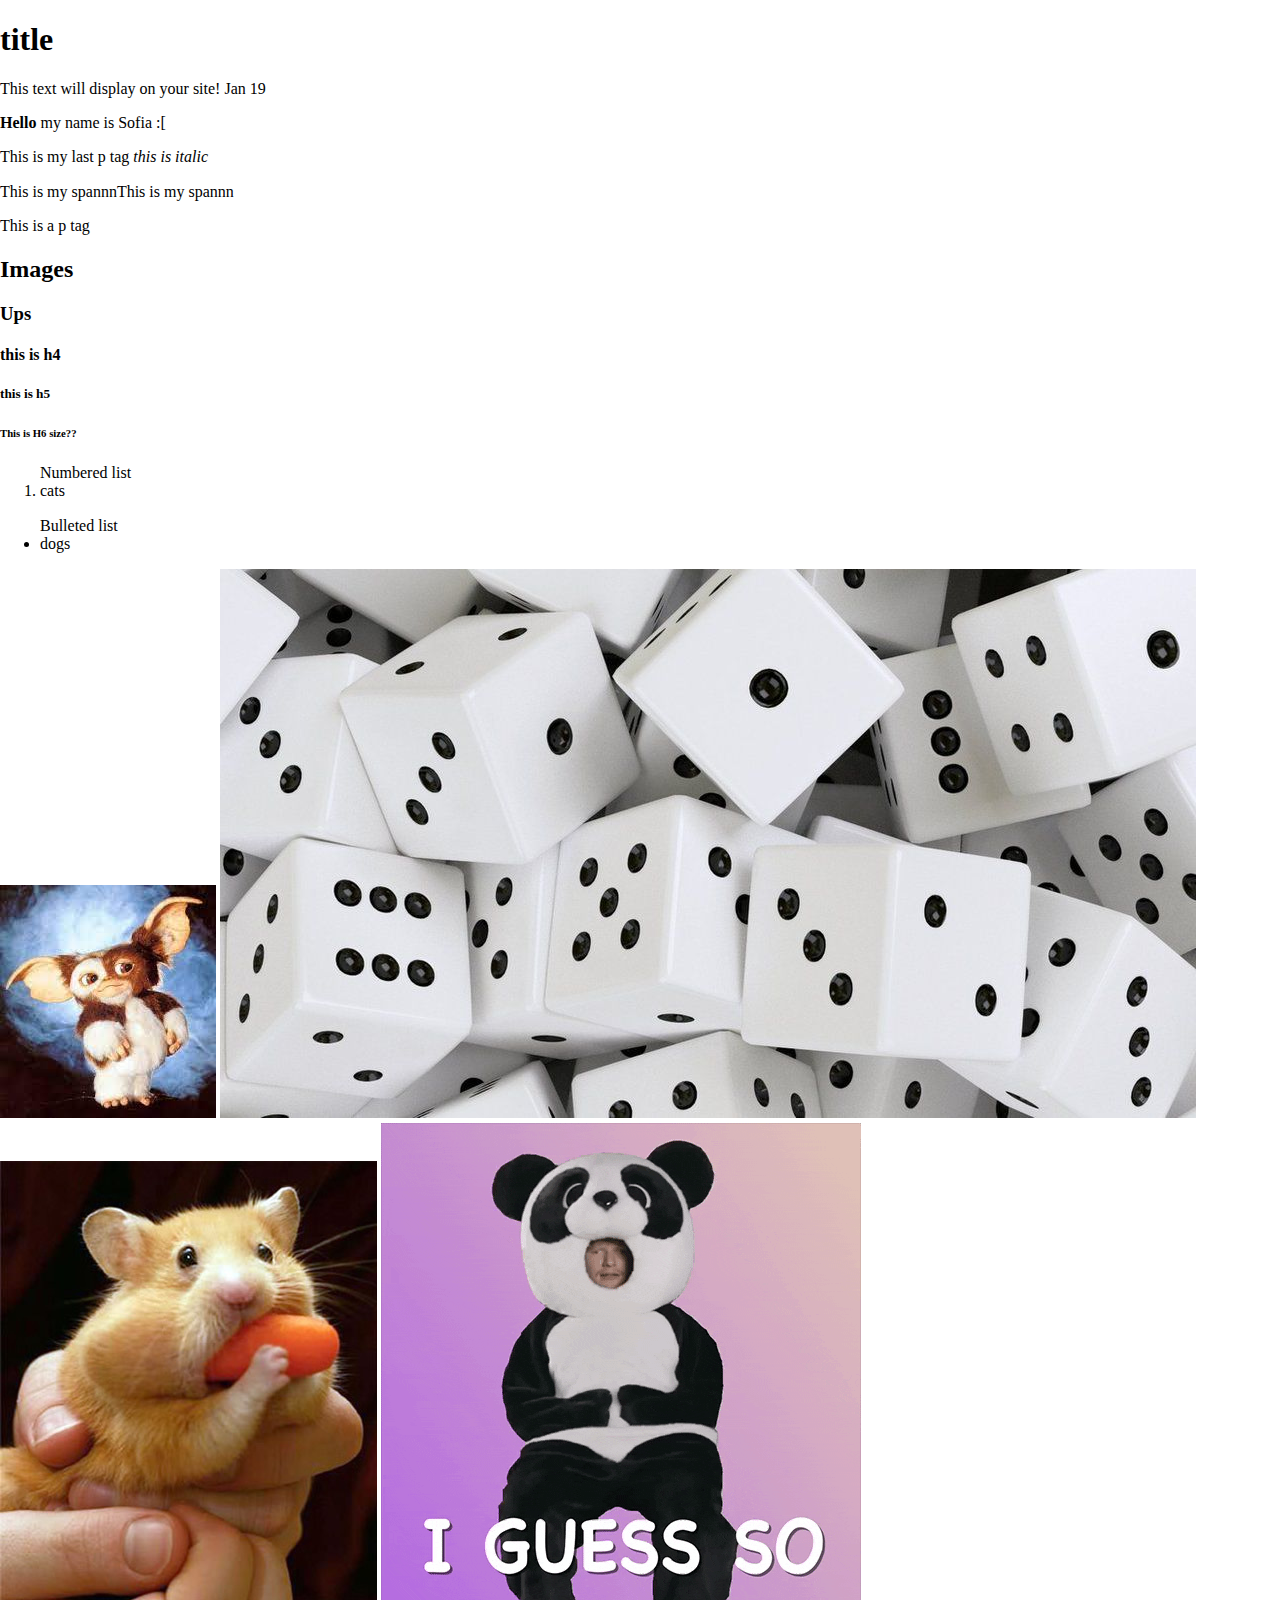
==== index.html @ 3a78d62b "Added text styles" ====
<!doctype html>
<html class="no-js" lang="en">

<head>
  <meta charset="utf-8">
  <title>Spring2023</title>
  <meta name="description" content="This site will serve as the hub for many sub responsive layouts">
  <meta name="viewport" content="width=device-width, initial-scale=1">

  <meta property="og:title" content="">
  <meta property="og:type" content="">
  <meta property="og:url" content="">
  <meta property="og:image" content="">

  <link rel="manifest" href="site.webmanifest">
  <link rel="apple-touch-icon" href="icon.png">
  <!-- Place favicon.ico in the root directory -->

  <link rel="stylesheet" href="css/normalize.css">
  <link rel="stylesheet" href="css/main.css">

  <meta name="theme-color" content="#fafafa">
</head>

<body>
  <!-- Place your site's HTML here -->
  <h1>title</h1>
  <p>This text will display on your site! Jan 19</p>
  <p><strong>Hello</strong> my name is Sofia :[</p>
  <p> This is my last p tag <em>this is italic</em></p>
  <span>This is my spannn</span><span>This is my spannn</span><p>This is a p tag</p>
  <h2>Images</h2>
  <h3>Ups</h3>
  <h4>this is h4</h4>
  <h5>this is h5</h5>
  <h6> This is H6 size??</h6>
  <ol> Numbered list
    <li>cats</li>
  </ol> 
  <ul> Bulleted list
    <li>dogs</li>
  </ul>
  <img src="img/giz2.jpg" alt="Image of gremblin character"> 
  <img src="img/_89716241_thinkstockphotos-523060154.jpg" alt="image of dice"> 
  <img src="img/random-animals-animals-8675984-377-442.jpg" alt="hamster eating carrot"> 
  <img src="img/giphy.gif" alt="panda gif">

  <script src="js/main.js"></script>
</body>

</html>
---- css/main.css ----
/* Place CSS styles here */
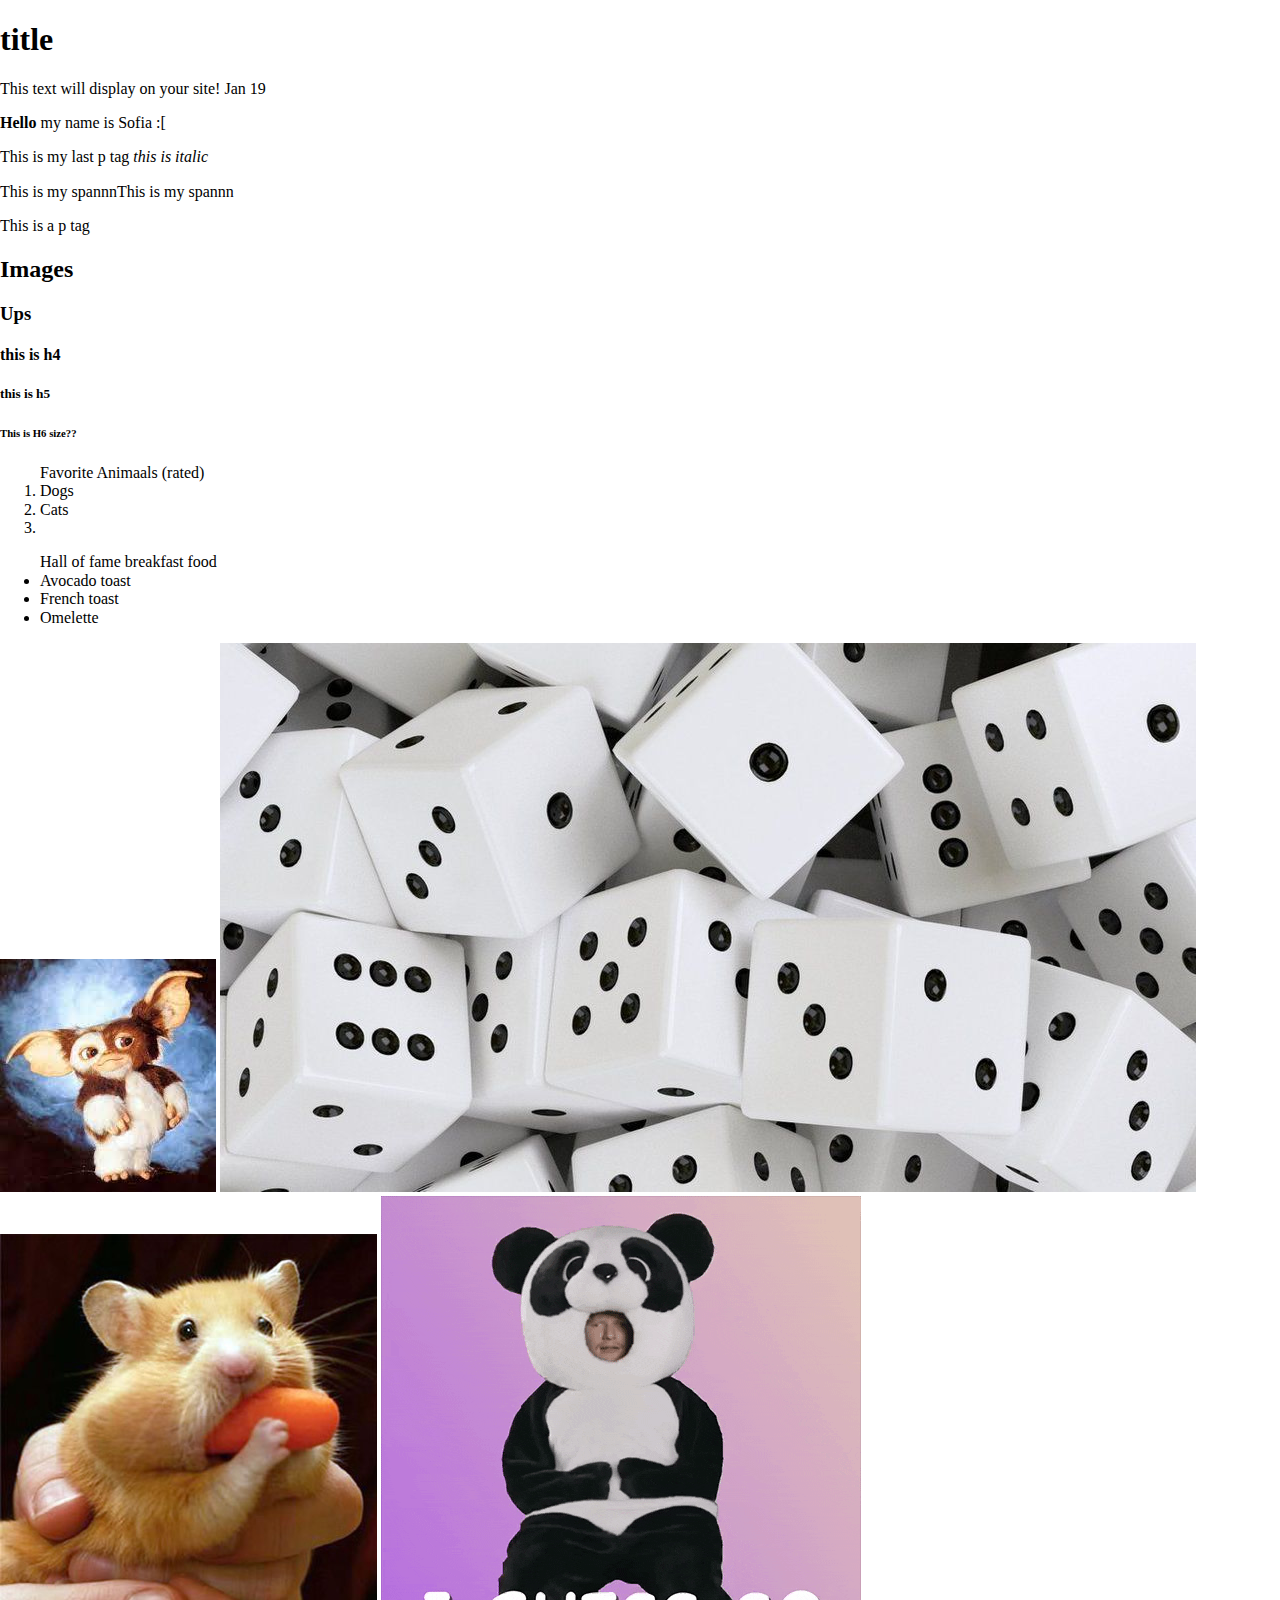
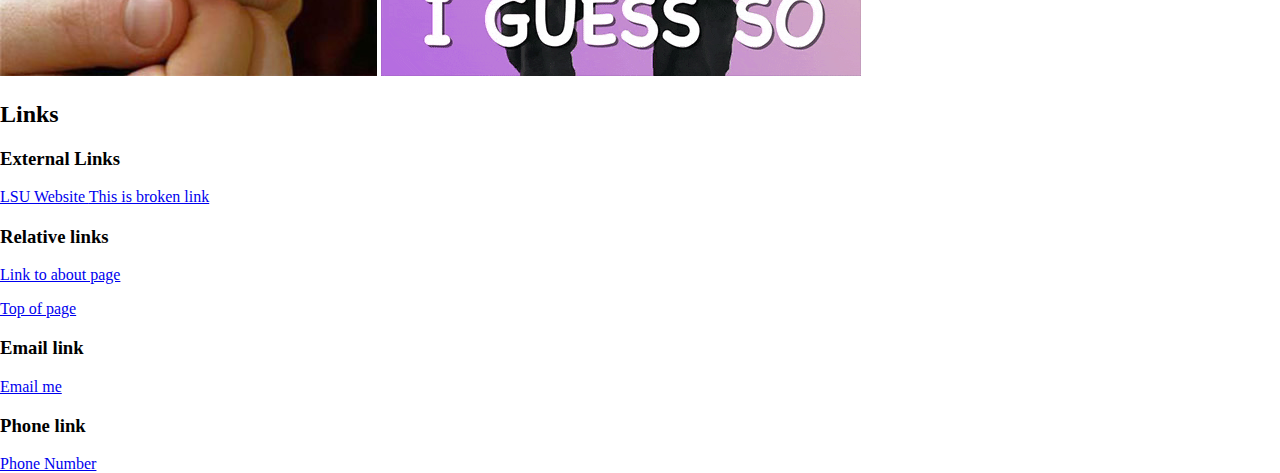
==== commit d397443f: "Links" ====
--- a/index.html
+++ b/index.html
@@ -24,6 +24,7 @@
 
 <body>
   <!-- Place your site's HTML here -->
+  <h3 id="top-of-page"></h3>
   <h1>title</h1>
   <p>This text will display on your site! Jan 19</p>
   <p><strong>Hello</strong> my name is Sofia :[</p>
@@ -34,18 +35,38 @@
   <h4>this is h4</h4>
   <h5>this is h5</h5>
   <h6> This is H6 size??</h6>
-  <ol> Numbered list
-    <li>cats</li>
+  <ol> Favorite Animaals (rated)
+    <li>Dogs</li>
+    <li>Cats</li>
+    <li></li>
   </ol> 
-  <ul> Bulleted list
-    <li>dogs</li>
+  <ul> Hall of fame breakfast food
+    <li>Avocado toast</li>
+    <li>French toast</li>
+    <li> Omelette</li>
   </ul>
   <img src="img/giz2.jpg" alt="Image of gremblin character"> 
   <img src="img/_89716241_thinkstockphotos-523060154.jpg" alt="image of dice"> 
   <img src="img/random-animals-animals-8675984-377-442.jpg" alt="hamster eating carrot"> 
   <img src="img/giphy.gif" alt="panda gif">
 
-  <script src="js/main.js"></script>
+<h2>Links</h2>
+<h3>External Links</h3>
+  <a href="https://www.lsu.edu" target="_blank"> 
+    LSU Website
+  </a>
+  <!-- https has to be used -->
+  <a href="www.lsu.edu" target="_blank"> This is broken link</a>
+
+<h3>Relative links</h3>
+  <a href="./about.html"> Link to about page</a>
+<p><a href="#top-of-page"> Top of page </a></p>
+<h3>Email link</h3>
+  <a href="mailto:ramos.sofia34@gmail.com"> Email me </a>
+<h3>Phone link</h3>
+  <a href="tel:9857133423"> Phone Number</a>
+
+<script src="js/main.js"></script>
 </body>
 
 </html>
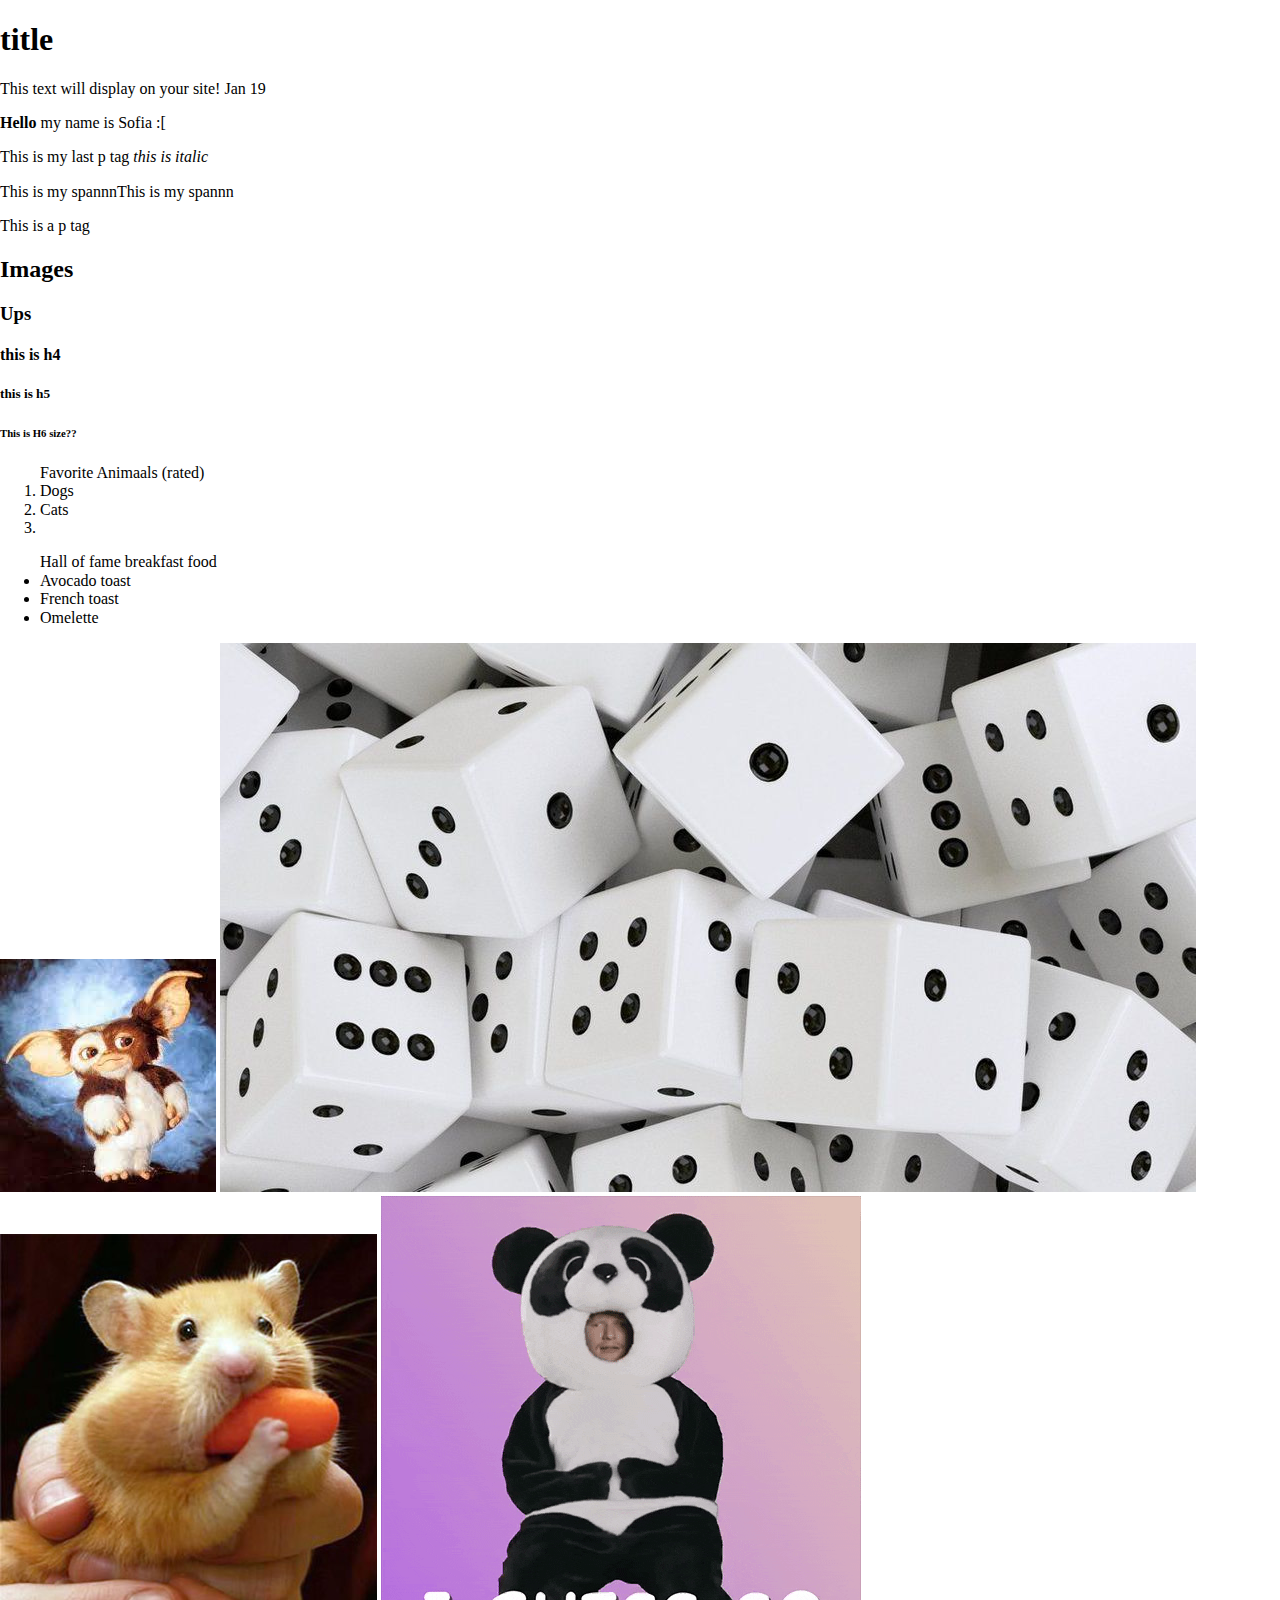
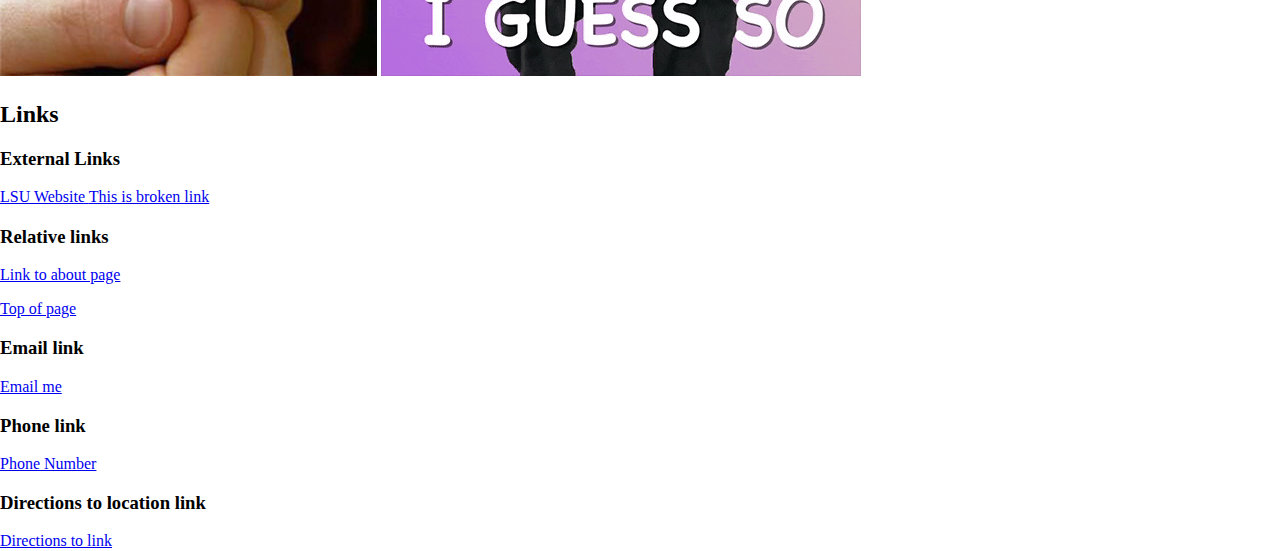
==== commit c2789888: "Link to directions" ====
--- a/index.html
+++ b/index.html
@@ -65,6 +65,8 @@
   <a href="mailto:ramos.sofia34@gmail.com"> Email me </a>
 <h3>Phone link</h3>
   <a href="tel:9857133423"> Phone Number</a>
+<h3>Directions to location link</h3>
+  <a href="https://www.google.com/maps/place/Elsie's+Plate+%26+Pie/@30.4189035,-91.1833054,13z/data=!4m5!3m4!1s0x8626a1385ad12617:0x6ed476511b15b9f8!8m2!3d30.4443822!4d-91.1561649" target="_blank"> Directions to link</a>
 
 <script src="js/main.js"></script>
 </body>
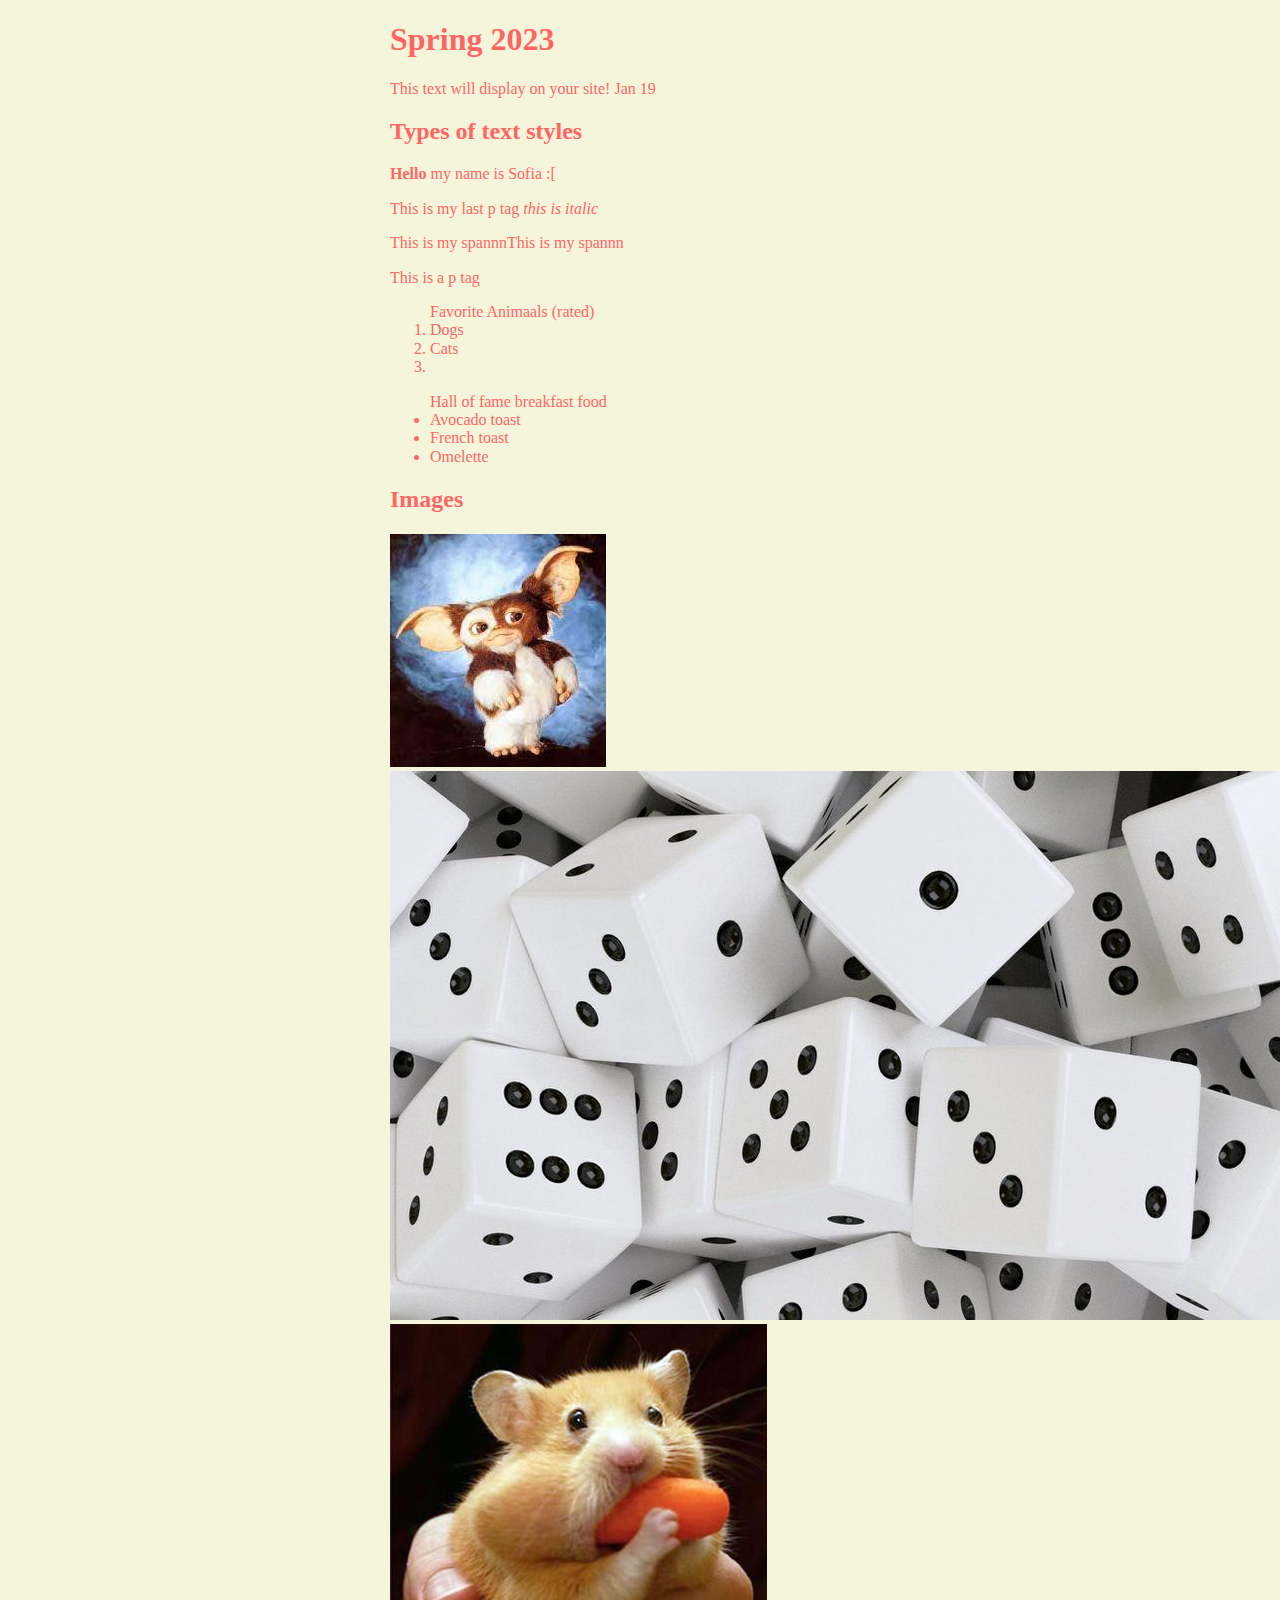
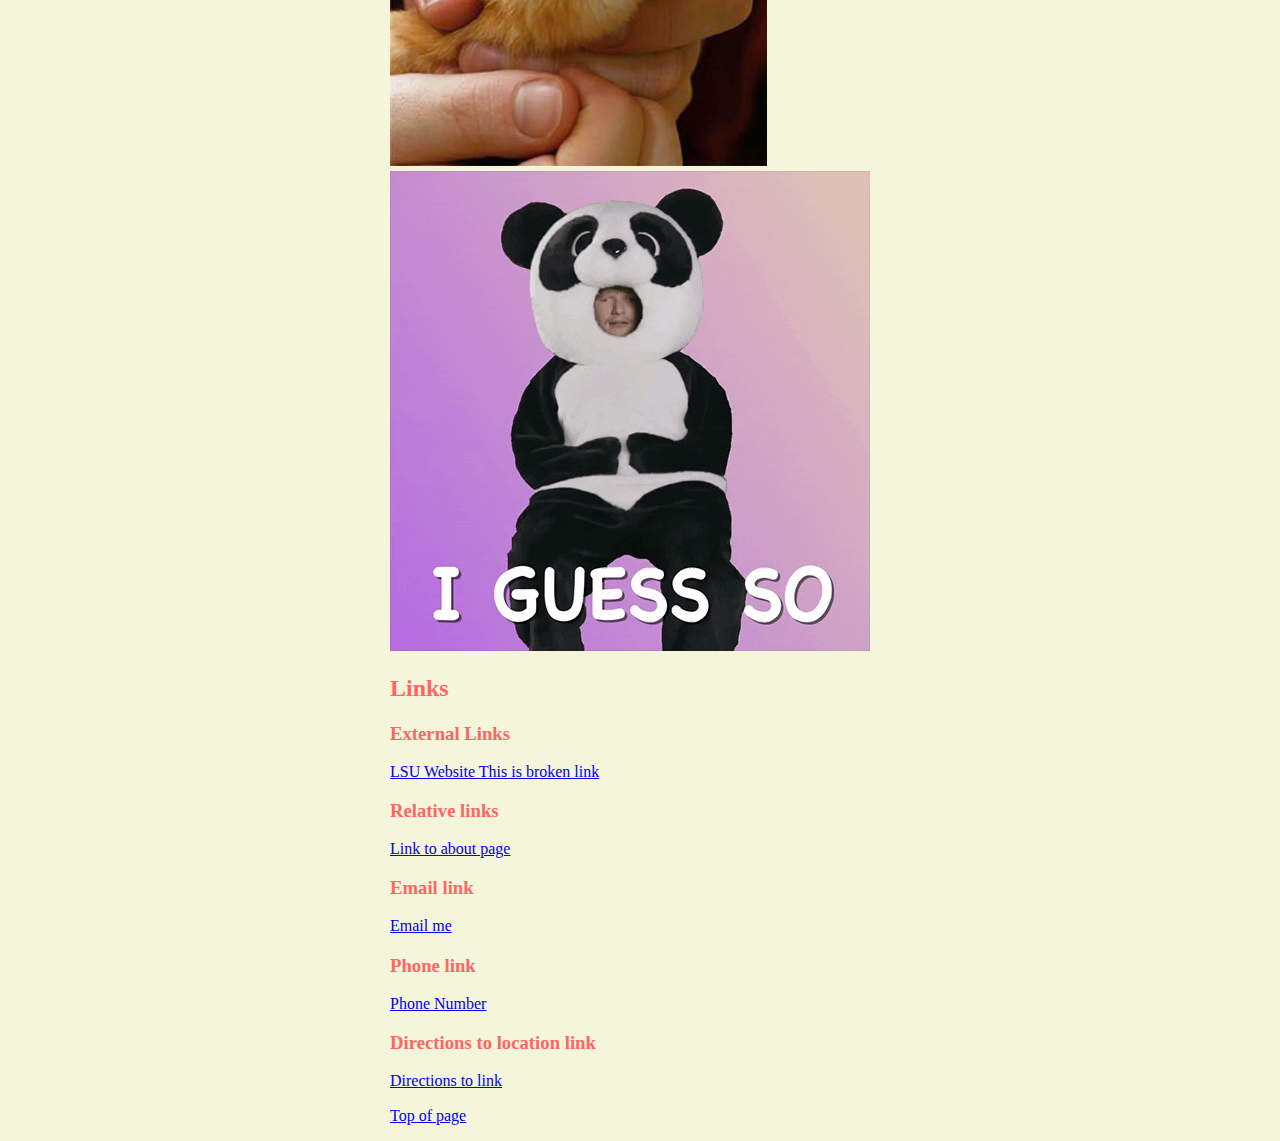
==== commit 1dfc7881: "CSS Practice" ====
--- a/index.html
+++ b/index.html
@@ -25,16 +25,12 @@
 <body>
   <!-- Place your site's HTML here -->
   <h3 id="top-of-page"></h3>
-  <h1>title</h1>
+  <h1>Spring 2023 </h1>
   <p>This text will display on your site! Jan 19</p>
+  <h2>Types of text styles</h2>
   <p><strong>Hello</strong> my name is Sofia :[</p>
   <p> This is my last p tag <em>this is italic</em></p>
   <span>This is my spannn</span><span>This is my spannn</span><p>This is a p tag</p>
-  <h2>Images</h2>
-  <h3>Ups</h3>
-  <h4>this is h4</h4>
-  <h5>this is h5</h5>
-  <h6> This is H6 size??</h6>
   <ol> Favorite Animaals (rated)
     <li>Dogs</li>
     <li>Cats</li>
@@ -45,6 +41,7 @@
     <li>French toast</li>
     <li> Omelette</li>
   </ul>
+  <h2>Images</h2>
   <img src="img/giz2.jpg" alt="Image of gremblin character"> 
   <img src="img/_89716241_thinkstockphotos-523060154.jpg" alt="image of dice"> 
   <img src="img/random-animals-animals-8675984-377-442.jpg" alt="hamster eating carrot"> 
@@ -60,14 +57,13 @@
 
 <h3>Relative links</h3>
   <a href="./about.html"> Link to about page</a>
-<p><a href="#top-of-page"> Top of page </a></p>
 <h3>Email link</h3>
   <a href="mailto:ramos.sofia34@gmail.com"> Email me </a>
 <h3>Phone link</h3>
   <a href="tel:9857133423"> Phone Number</a>
 <h3>Directions to location link</h3>
   <a href="https://www.google.com/maps/place/Elsie's+Plate+%26+Pie/@30.4189035,-91.1833054,13z/data=!4m5!3m4!1s0x8626a1385ad12617:0x6ed476511b15b9f8!8m2!3d30.4443822!4d-91.1561649" target="_blank"> Directions to link</a>
-
+<p><a href="#top-of-page"> Top of page </a></p>
 <script src="js/main.js"></script>
 </body>
 
--- a/css/main.css
+++ b/css/main.css
@@ -1 +1,16 @@
 /* Place CSS styles here */
+body {
+    color: #FF6663;
+    background-color: beige;
+    max-width: 500px;
+    margin: 0 auto;
+}
+html {
+    scroll-behavior: smooth;
+}
+a:hover {
+    color: #E0FF4F;
+}
+.about-text-title:active  {
+    color: blueviolet;
+}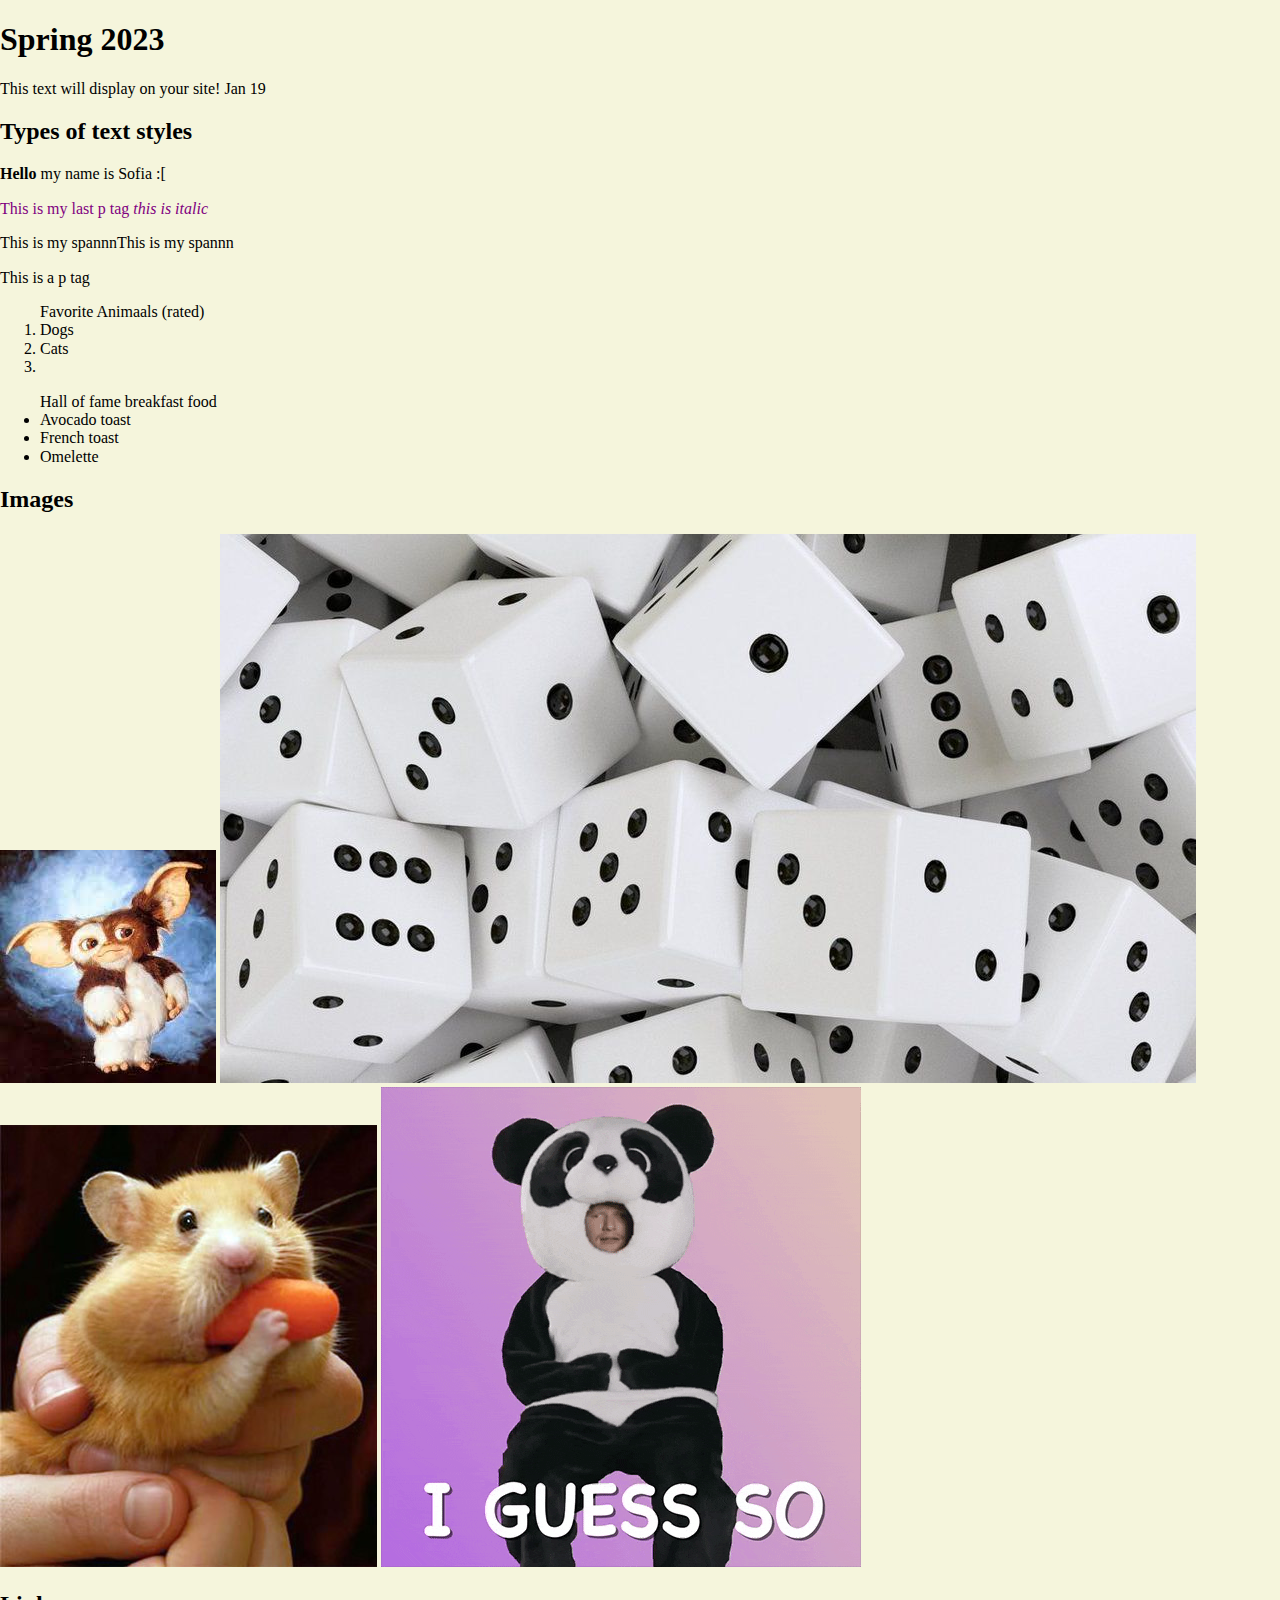
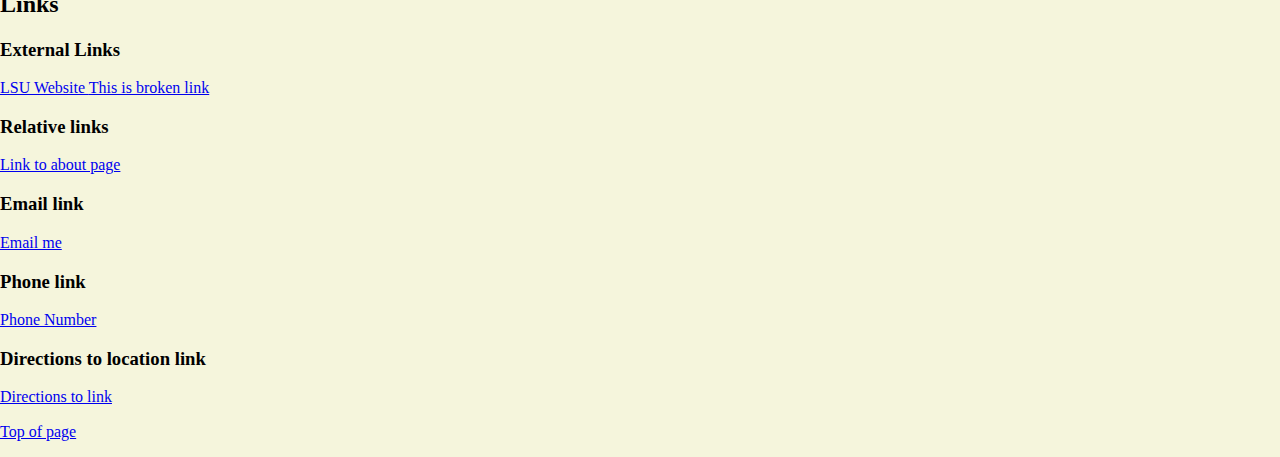
==== commit 68dd0dc0: "2-2-23" ====
--- a/index.html
+++ b/index.html
@@ -24,12 +24,13 @@
 
 <body>
   <!-- Place your site's HTML here -->
+<div>
   <h3 id="top-of-page"></h3>
   <h1>Spring 2023 </h1>
   <p>This text will display on your site! Jan 19</p>
   <h2>Types of text styles</h2>
   <p><strong>Hello</strong> my name is Sofia :[</p>
-  <p> This is my last p tag <em>this is italic</em></p>
+  <p class="cat"> This is my last p tag <em>this is italic</em></p>
   <span>This is my spannn</span><span>This is my spannn</span><p>This is a p tag</p>
   <ol> Favorite Animaals (rated)
     <li>Dogs</li>
@@ -64,6 +65,7 @@
 <h3>Directions to location link</h3>
   <a href="https://www.google.com/maps/place/Elsie's+Plate+%26+Pie/@30.4189035,-91.1833054,13z/data=!4m5!3m4!1s0x8626a1385ad12617:0x6ed476511b15b9f8!8m2!3d30.4443822!4d-91.1561649" target="_blank"> Directions to link</a>
 <p><a href="#top-of-page"> Top of page </a></p>
+</div>
 <script src="js/main.js"></script>
 </body>
 
--- a/css/main.css
+++ b/css/main.css
@@ -1,9 +1,9 @@
 /* Place CSS styles here */
 body {
-    color: #FF6663;
     background-color: beige;
-    max-width: 500px;
-    margin: 0 auto;
+}
+div {
+    
 }
 html {
     scroll-behavior: smooth;
@@ -13,4 +13,7 @@
 }
 .about-text-title:active  {
     color: blueviolet;
+}
+.cat {
+    color: purple;
 }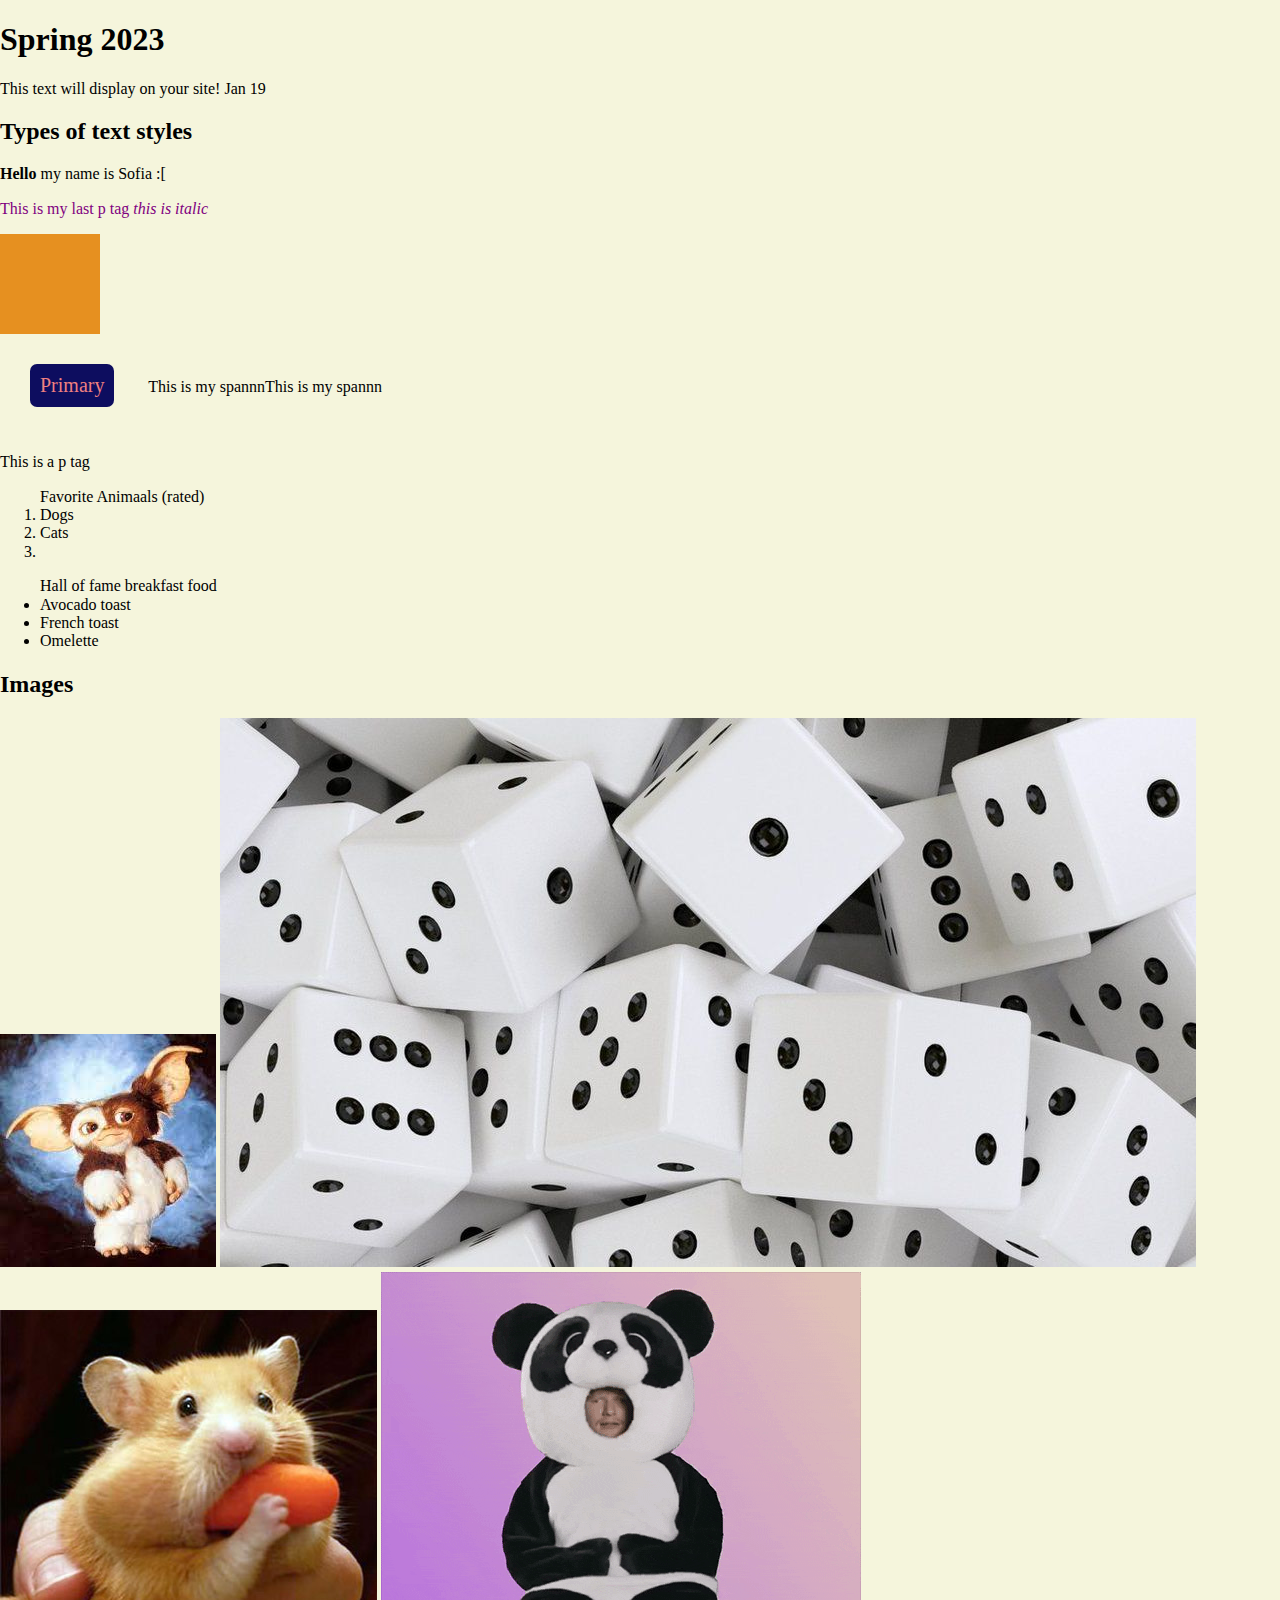
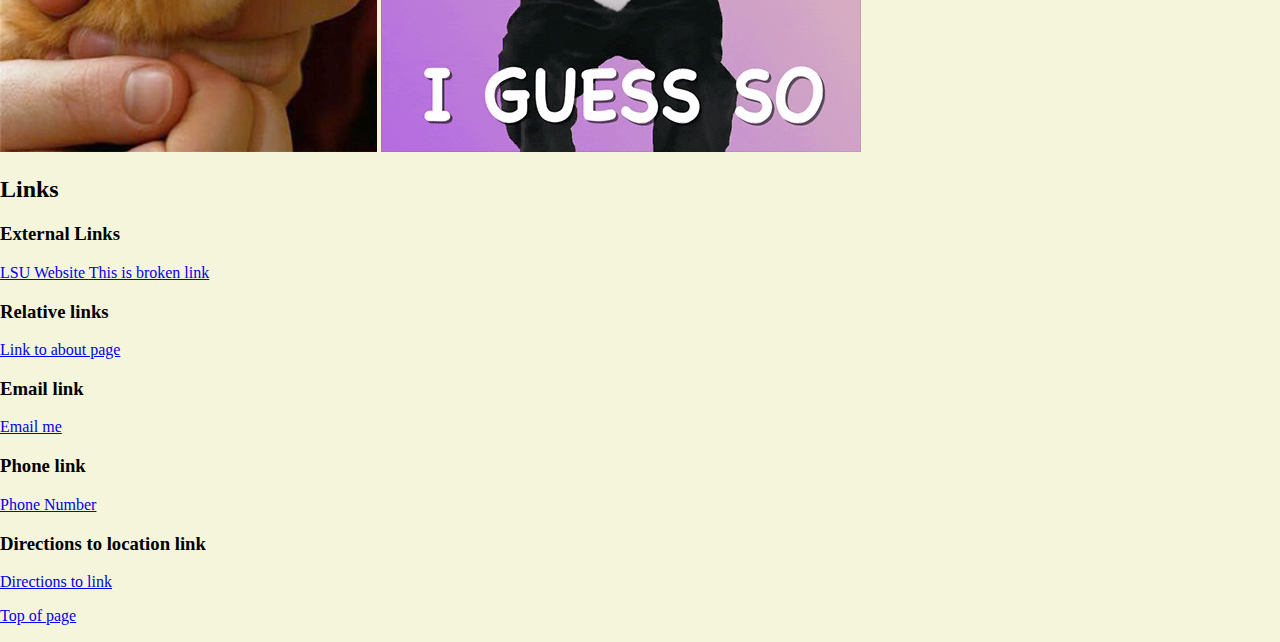
==== commit cb07c257: "3-2-23" ====
--- a/index.html
+++ b/index.html
@@ -31,6 +31,8 @@
   <h2>Types of text styles</h2>
   <p><strong>Hello</strong> my name is Sofia :[</p>
   <p class="cat"> This is my last p tag <em>this is italic</em></p>
+  <div class="square"></div>
+  <button class="primary-button"> Primary</button>
   <span>This is my spannn</span><span>This is my spannn</span><p>This is a p tag</p>
   <ol> Favorite Animaals (rated)
     <li>Dogs</li>
--- a/css/main.css
+++ b/css/main.css
@@ -16,4 +16,35 @@
 }
 .cat {
     color: purple;
-}+    
+}
+.square {
+    width: 100px;
+    height:100px;
+    background-color: rgb(230, 144, 32);
+    color: beige;
+    transition: color 1s ease;
+}
+.square:focus {
+    box-shadow: 0 0 0 4px rgb(59, 21, 212);
+
+}
+.primary-button {
+    margin: 30px;
+    padding: 10px;
+    color:lightcoral;
+    background-color: rgb(13, 13, 95);
+    font-size: 20px;
+    border: none;
+    border-radius: 7px;
+    transition: all 1s ease;
+
+}
+
+.primary-button:hover {
+    color: #E0FF4F;
+    background-color: lightcoral;
+    
+}
+.primary-button:focus {
+}
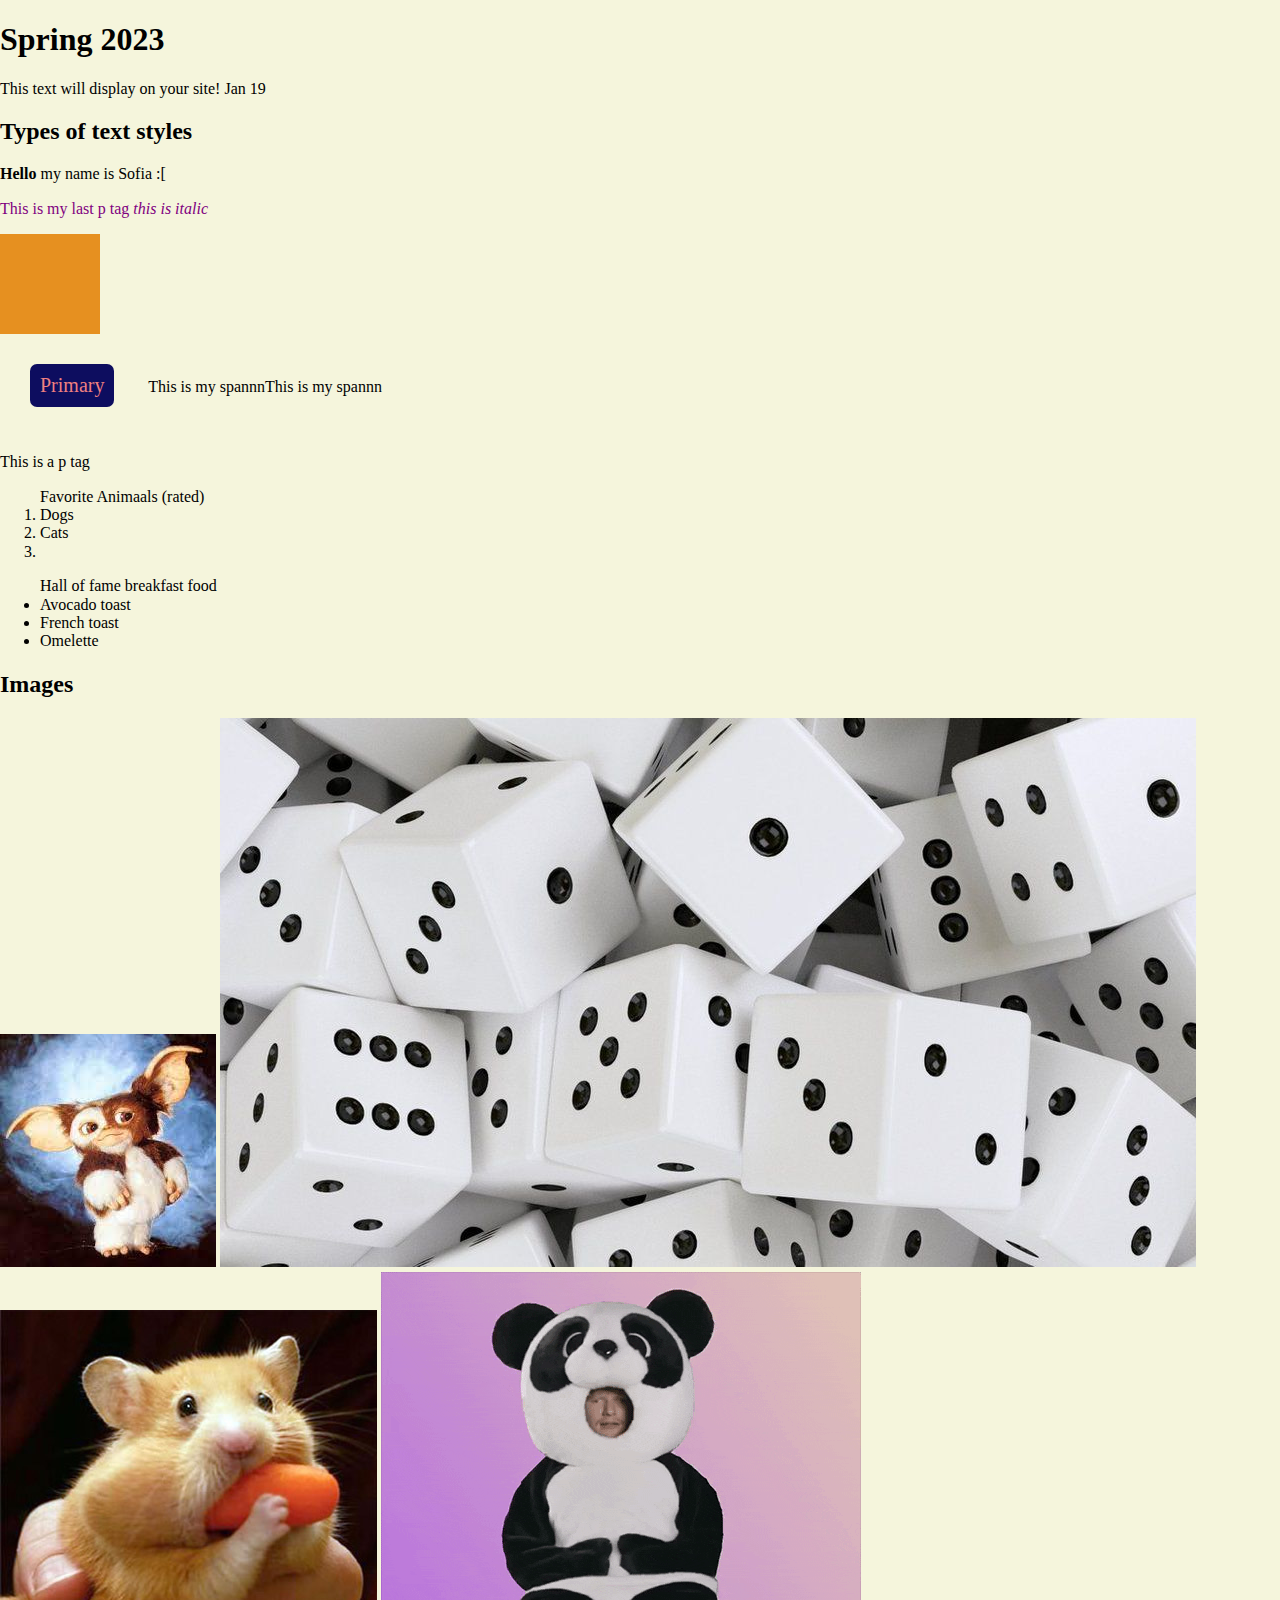
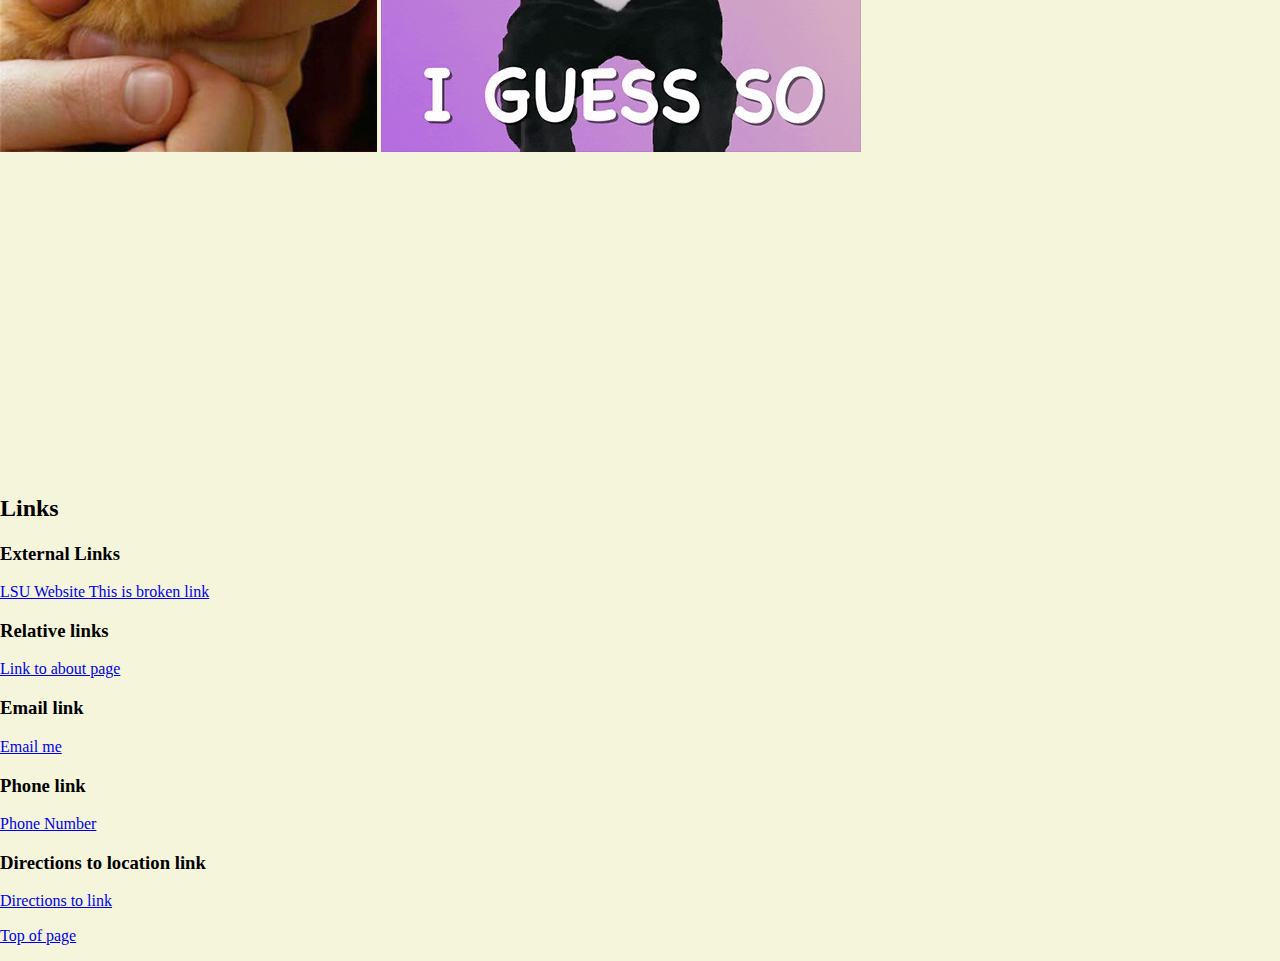
==== commit 7be29931: "3-6-23" ====
--- a/index.html
+++ b/index.html
@@ -24,6 +24,12 @@
 
 <body>
   <!-- Place your site's HTML here -->
+  <header>
+    <a href="./index.html">
+    <span class="t-hidden">Resume</span>  
+    <!-- t-hidden to hide the span but still work on screen readers -->
+    </a>
+  </header>
 <div>
   <h3 id="top-of-page"></h3>
   <h1>Spring 2023 </h1>
@@ -50,6 +56,8 @@
   <img src="img/random-animals-animals-8675984-377-442.jpg" alt="hamster eating carrot"> 
   <img src="img/giphy.gif" alt="panda gif">
 
+  <!-- avoid using the <video> tag, instead embed the code using <src> to add url and controls to allow user controls -->
+    <iframe width="560" height="315" src="https://www.youtube.com/embed/ThQdJgOfXVM?controls=0&amp;start=26" title="YouTube video player" frameborder="0" allow="accelerometer; autoplay; clipboard-write; encrypted-media; gyroscope; picture-in-picture; web-share" allowfullscreen></iframe>
 <h2>Links</h2>
 <h3>External Links</h3>
   <a href="https://www.lsu.edu" target="_blank"> 
--- a/css/main.css
+++ b/css/main.css
@@ -46,5 +46,16 @@
     background-color: lightcoral;
     
 }
-.primary-button:focus {
+.t-hidden {
+    padding: 0;
+    width: 1px;
+    height: 1px;
+    position: absolute;
+    clip: rect(1px,1px,1px,1px);
+    -webkit-clip-path: inset(0 0 99.9% 99.9%);
+    clip-path: inset(0 0 99.9% 99.9%);
+    overflow: hidden;
+    white-space: nowrap;
+    border: 0;
 }
+/* t-hidden to hide span text but is still visible to screen readers */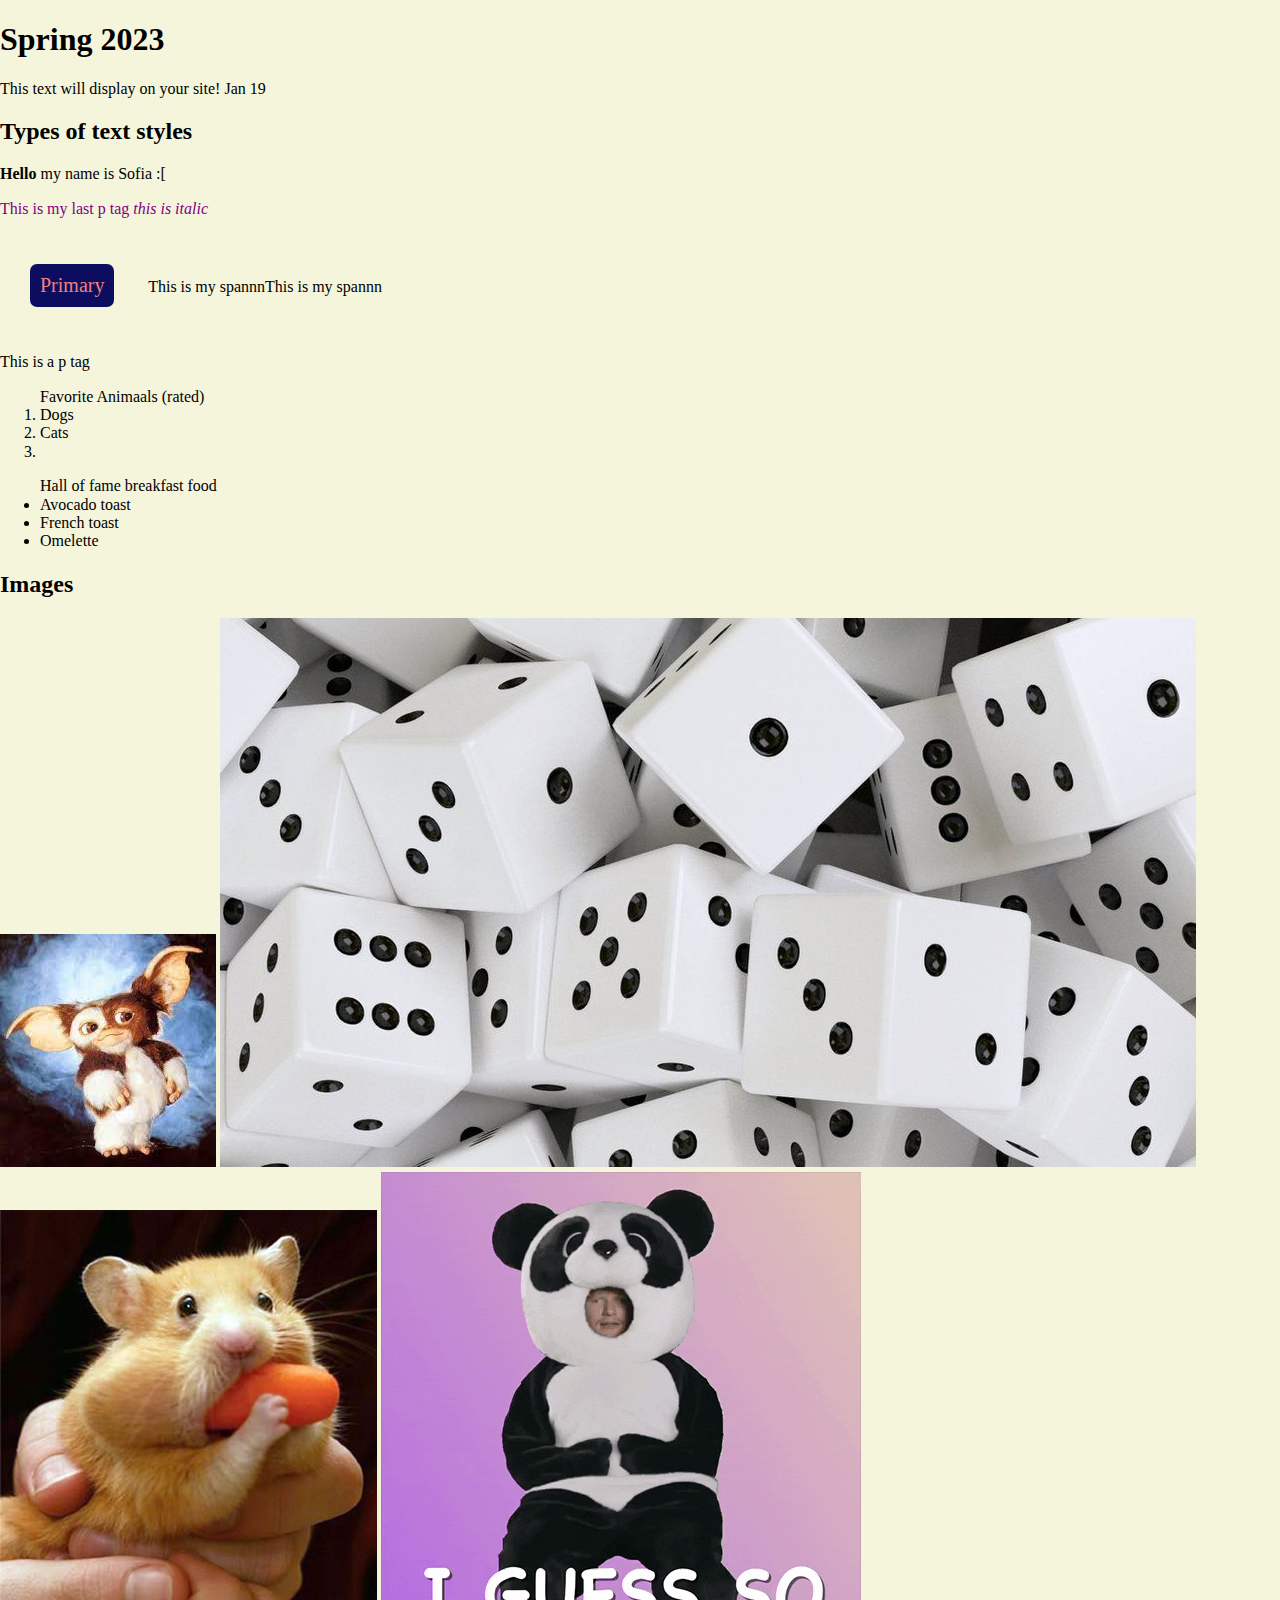
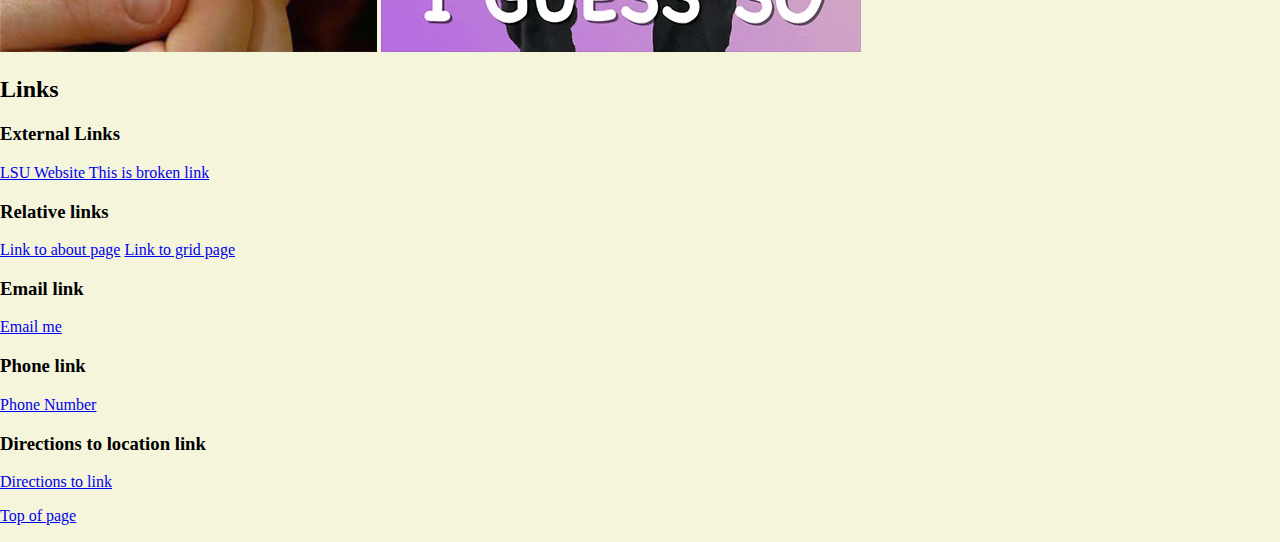
==== commit e20a3cac: "3-9-23" ====
--- a/index.html
+++ b/index.html
@@ -30,6 +30,7 @@
     <!-- t-hidden to hide the span but still work on screen readers -->
     </a>
   </header>
+
 <div>
   <h3 id="top-of-page"></h3>
   <h1>Spring 2023 </h1>
@@ -37,7 +38,7 @@
   <h2>Types of text styles</h2>
   <p><strong>Hello</strong> my name is Sofia :[</p>
   <p class="cat"> This is my last p tag <em>this is italic</em></p>
-  <div class="square"></div>
+
   <button class="primary-button"> Primary</button>
   <span>This is my spannn</span><span>This is my spannn</span><p>This is a p tag</p>
   <ol> Favorite Animaals (rated)
@@ -56,8 +57,12 @@
   <img src="img/random-animals-animals-8675984-377-442.jpg" alt="hamster eating carrot"> 
   <img src="img/giphy.gif" alt="panda gif">
 
+
+
+
+
+  
   <!-- avoid using the <video> tag, instead embed the code using <src> to add url and controls to allow user controls -->
-    <iframe width="560" height="315" src="https://www.youtube.com/embed/ThQdJgOfXVM?controls=0&amp;start=26" title="YouTube video player" frameborder="0" allow="accelerometer; autoplay; clipboard-write; encrypted-media; gyroscope; picture-in-picture; web-share" allowfullscreen></iframe>
 <h2>Links</h2>
 <h3>External Links</h3>
   <a href="https://www.lsu.edu" target="_blank"> 
@@ -68,6 +73,7 @@
 
 <h3>Relative links</h3>
   <a href="./about.html"> Link to about page</a>
+  <a href="./grid.html"> Link to grid page</a>
 <h3>Email link</h3>
   <a href="mailto:ramos.sofia34@gmail.com"> Email me </a>
 <h3>Phone link</h3>
--- a/css/main.css
+++ b/css/main.css
@@ -18,13 +18,7 @@
     color: purple;
     
 }
-.square {
-    width: 100px;
-    height:100px;
-    background-color: rgb(230, 144, 32);
-    color: beige;
-    transition: color 1s ease;
-}
+
 .square:focus {
     box-shadow: 0 0 0 4px rgb(59, 21, 212);
 
@@ -58,4 +52,63 @@
     white-space: nowrap;
     border: 0;
 }
-/* t-hidden to hide span text but is still visible to screen readers */+/* t-hidden to hide span text but is still visible to screen readers */
+@media screen and (max-width: 600px) {
+    body {
+        color: rgb(192, 61, 61);
+        
+    }
+    img {
+        width: 40%;
+    }
+    
+}
+
+/* gridpage */
+
+.big {
+    
+}
+.squares-wrap {
+
+}
+.square {
+    width: 230px;
+    height: 230px;
+    background-color: rgb(230, 144, 32);
+    gap: 10px;
+}
+.squares1 {
+    display: flex;
+    padding: 10px;
+    gap: 20px;
+    justify-content: center;
+}
+.squares2 {
+    display: flex;
+    padding: 10px;
+    gap: 20px;
+    justify-content: center;
+}
+.squares3 {
+    display: flex;
+    padding: 10px;
+    gap: 20px;
+    justify-content: center;
+    
+}
+@media screen and (max-width: 400px){
+    .squares-wrap{
+        
+    }
+    .squares1  {
+        flex-direction: column;
+    }
+    .squares2  {
+        flex-direction: column;
+    }
+    .squares3  {
+        flex-direction: column;
+    }
+}
+/* flex-direction:column; to stack */